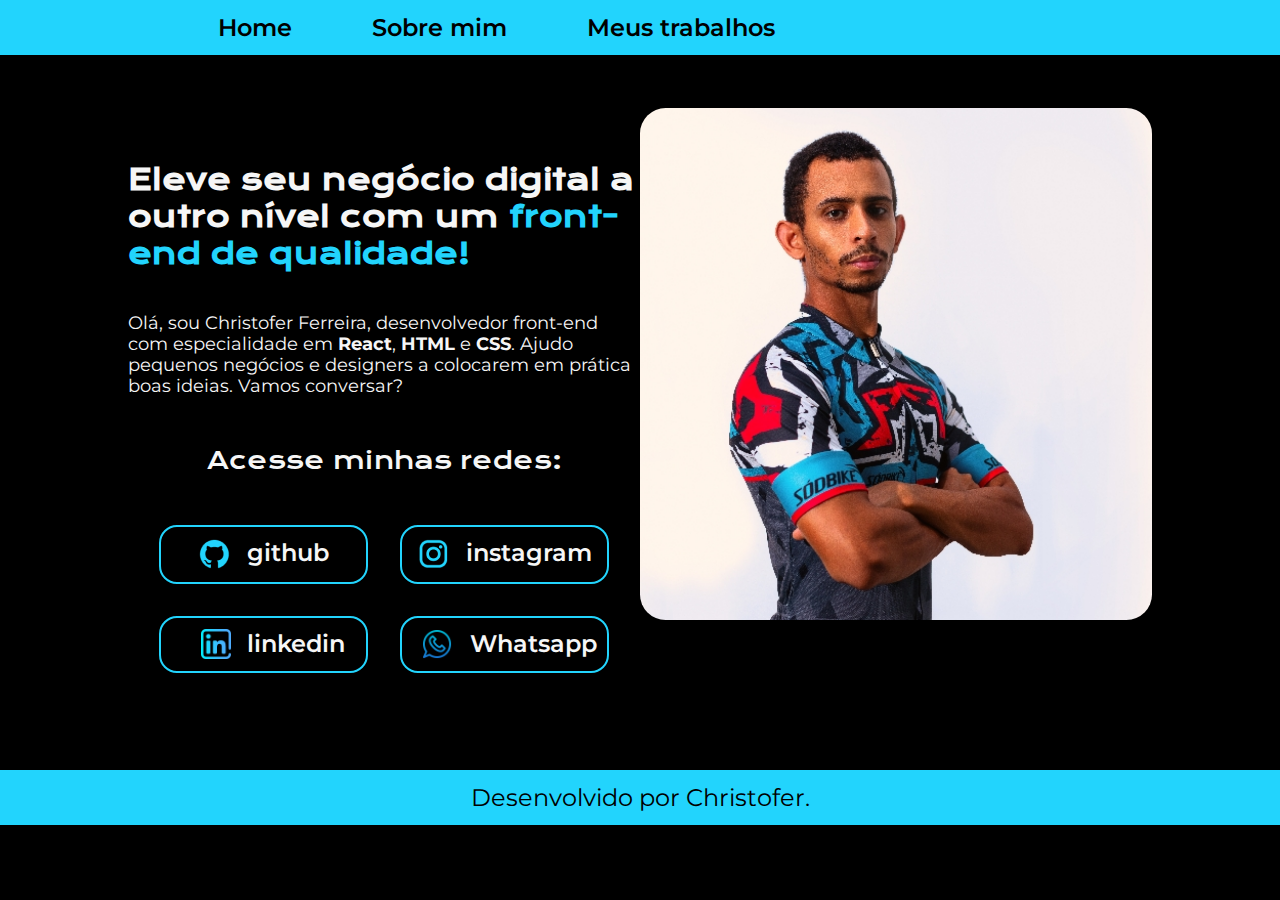
==== index.html @ e8ab901c "Add files via upload" ====
<!DOCTYPE html>
<html lang="pt-br">

    <head>
        <meta charset="UTF-8">
        <meta name="viewport" content="width=device-width, initial-scale=1.0">
        <title>Teste</title>
        <link rel="stylesheet" href="./style/style.css">
    </head>

    <body>
        <header class="cabecalho">
            <nav class="cabecalho_menu">
                <a class="cabecalho_menu_link" href="index.html">Home</a>
                <a class="cabecalho_menu_link" href="about.html">Sobre mim</a>
                <a class="cabecalho_menu_link" href="Meus trabalhos.html">Meus trabalhos</a>
            </nav>
        </header>
        <main class="apresentacao">
            <section class ="apresentacao_conteudo">
               
               
                    <h1 class="apresentacao_conteudo_titulo">Eleve seu negócio digital a outro nível com um <strong class="titulo-destaque">front-end de qualidade!</strong></h1>

                <p class="apresentacao_conteudo_texto">Olá, sou Christofer Ferreira, desenvolvedor front-end com especialidade em <strong class="ferramentas1">React</strong>, <strong class="ferramentas2">HTML</strong> e <strong class="ferramentas3">CSS</strong>. Ajudo pequenos negócios e designers a colocarem em prática boas ideias. Vamos conversar?</p>
            
                <div class="acesse_minhas_redes">
                    <!-- <img src="./Assets/Meus assets/gif/seta unica branca.webp" class="seta-gif1"> -->
                    <h2 class= "apresentacao_links_subtitulo"> Acesse minhas redes:</h2>
                   <!-- <img src="./Assets/Meus assets/gif/seta unica branca.webp" class="seta-gif2"> -->
                </div>
                    
                <div class= "apresentacao_links1">

                    <a class= "apresentacao_links_link" href="http://github.com/killbrunk">
                        <img src="./Assets/assets/github.png">
                        github

                    <a class= "apresentacao_links_link" href="http://instagram.com/killbrunk">
                        <img src="./Assets/assets/instagram.png">
                        instagram
                
                    <a class= "apresentacao_links_link" href="https://www.linkedin.com/in/killbrunk">
                            <img src="./Assets/Meus assets/linkedin.png" class="linkedin-icon">
                            linkedin

                    <a class= "apresentacao_links_link" href="https://api.whatsapp.com/send/?phone=%2B5527996623659&text&type=phone_number&app_absent=0">
                            <img src="./Assets/Meus assets/telefone.png" class="whats-icon">
                            Whatsapp 
                    </a>
                </div>              
            </section>                    
                
            <img src="./Assets/Meus assets/Minha foto.jpeg" alt="Foto de perfil do Christofer" class="foto">

        </main>
        <footer class="rodape"> 
            <p>Desenvolvido por Christofer.</p>
        </footer>
    </body>
</html>
---- style/style.css ----
@import url('https://fonts.googleapis.com/css2?family=Krona+One&family=Montserrat:wght@400;600&display=swap');

:root{
    --cor-primaria: #000000;
    --cor-secundaria: #f6f6f6;
    --cor-terciaria: #22d4fd;
    --cor-hover: #272727;
    --cor-hover-programas:var(--cor-terciaria);

    --fonte-primaria: 'Krona One', sans-serif;
    --fonte-secundaria: 'montserrat',sans-serif;
}

*{
    margin: 0;
    padding: 0;
}

body{
    
    box-sizing: border-box;
    background-color: var(--cor-primaria);
    color:var(--cor-secundaria);
}

.cabecalho{

    padding: 1% 0% 1% 17%;
    display: flex;
    gap: 20px;
    background-color: var(--cor-terciaria);   
}

.cabecalho_menu{

    display: flex;
    gap: 80px;
}

.cabecalho_menu_link{
   
    font-family: var(--fonte-secundaria);
    font-size: 1.5rem;
    font-weight: 600;
    color: var(--cor-primaria);
    text-decoration: none; 
}

.cabecalho_menu_link:hover{

    font-family: var(--fonte-secundaria);
    font-size: 1.5rem;
    font-weight: 600;
    color: var(--cor-primaria);
    text-decoration: none;
    color:var(--cor-secundaria);
    transition: 0.5s;
}

.apresentacao{
    padding: 4.2% 10%;
    display: flex;
    align-items:center;
    justify-content: space-between;
    padding-bottom: 3.5%;
}
.apresentacao_conteudo{
    
    display: flex;
    flex-direction: column;
    width: 50%;
    gap: 40px;
}

.apresentacao_conteudo_titulo{
    font-size: 1.8rem;
    font-family: var(--fonte-primaria);
}

.titulo-destaque{
    color: var(--cor-terciaria);
}

.apresentacao_conteudo_texto{
    font-size: 1.12rem;
    font-family: var(--fonte-secundaria);
}

.seta-gif1{

    height: 50px;   
}

.seta-gif2{

    height: 50px;
    transform: rotate(180deg);
}

.acesse_minhas_redes{
    display: flex;
    justify-content: center;
}

.apresentacao_links_subtitulo{
    padding: 9px;
    font-family: var(--fonte-primaria);
    font-weight: 400;
    font-size: 1.5rem;
}

.apresentacao_links1{
    display: flex;
    flex-wrap: wrap;
    justify-content: center;
    align-items: center;
    gap: 32px;
    transition: 2s;
}



.apresentacao_links_link{
    display: flex;
    justify-content: center;
    gap: 16px;
    width: 40%;
    text-align: center;
    border-radius: 18px;
    font-size: 1.5rem;
    font-weight: 600;
    padding: 11.5px 0;
    text-decoration: none;
    color: var(--cor-secundaria);
    font-family: var(--fonte-secundaria);
    border: solid 2px;
    border-color: var(--cor-terciaria);
}

.ferramentas1:hover{
    color: var(--cor-hover-programas);
    font-size: 1.37rem;
    transition: 0.5s;
    -webkit-transition: 0.5s;
}

.ferramentas2:hover{
    color: var(--cor-hover-programas);
    font-size: 1.37rem;
    transition: 0.5s;
}

.ferramentas3:hover{
    color: var(--cor-hover-programas);
    font-size: 1.37rem;
    transition: 0.5s;
}
.apresentacao_links_link:hover{
    background-color: var(--cor-hover);
    transition: 0.5s;
    
}

.foto{
    margin-bottom: 105px;
    border-radius: 5%;
    width: 50%;
    
}

.whats-icon{

    height: 30px;
    padding-right: 2px;
    padding-left: 10px;
}

.linkedin-icon{

    height: 30px;
    padding-left: 18px;   
}

.rodape{
    padding: 1%;
    color: var(--cor-primaria);
    background-color: var(--cor-terciaria);
    text-align: center;
    font-family: var(--fonte-secundaria);
    font-size: 1.5rem;
    font-weight: 400;
}
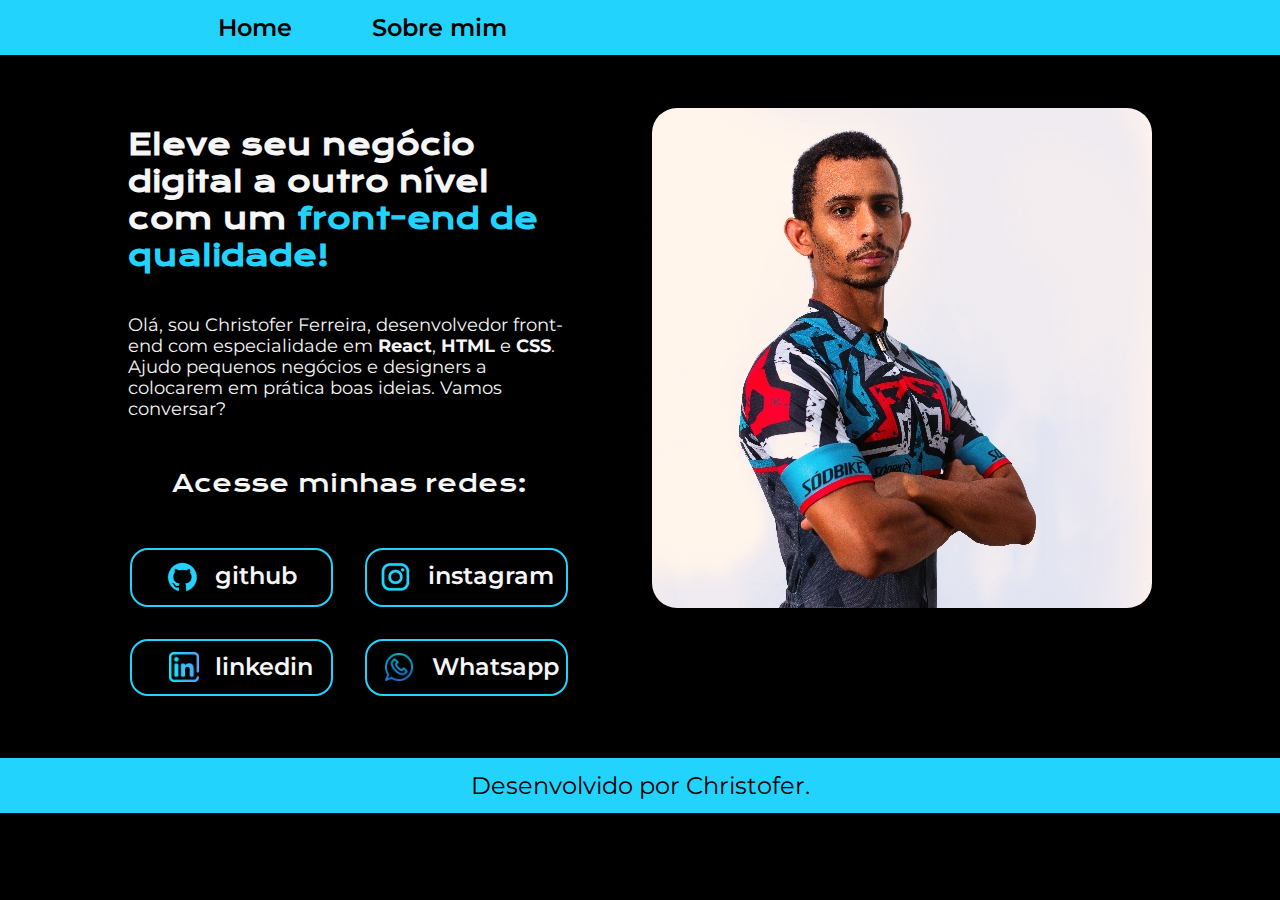
==== commit ac05d00c: "Merge pull request #1 from Killbrunk/Killbrunk-patch-1" ====
--- a/index.html
+++ b/index.html
@@ -1,23 +1,24 @@
 <!DOCTYPE html>
 <html lang="pt-br">
 
-    <head>
-        <meta charset="UTF-8">
-        <meta name="viewport" content="width=device-width, initial-scale=1.0">
-        <title>Teste</title>
-        <link rel="stylesheet" href="./style/style.css">
-    </head>
+<head>
+    <meta charset="UTF-8">
+    <meta http-equiv="X-UA-Compatible" content="IE=edge">
+    <meta name="viewport" content="width=device-width, initial-scale=1.0">
+    <title>Teste</title>
+    <link rel="stylesheet" href="./style/style.css">
+</head>
 
-    <body>
-        <header class="cabecalho">
+<body>
+    <header class="cabecalho">
             <nav class="cabecalho_menu">
                 <a class="cabecalho_menu_link" href="index.html">Home</a>
                 <a class="cabecalho_menu_link" href="about.html">Sobre mim</a>
-                <a class="cabecalho_menu_link" href="Meus trabalhos.html">Meus trabalhos</a>
+                <!-- <a class="cabecalho_menu_link" href="Meus trabalhos.html">Meus trabalhos</a> -->
             </nav>
-        </header>
-        <main class="apresentacao">
-            <section class ="apresentacao_conteudo">
+    </header>
+    <main class="apresentacao">
+        <section class ="apresentacao_conteudo">
                
                
                     <h1 class="apresentacao_conteudo_titulo">Eleve seu negócio digital a outro nível com um <strong class="titulo-destaque">front-end de qualidade!</strong></h1>
@@ -49,13 +50,13 @@
                             Whatsapp 
                     </a>
                 </div>              
-            </section>                    
+        </section>                    
                 
-            <img src="./Assets/Meus assets/Minha foto.jpeg" alt="Foto de perfil do Christofer" class="foto">
+        <img class="foto" src="./Assets/Meus assets/Minha foto.jpeg" alt="Foto de perfil do Christofer" >
 
-        </main>
-        <footer class="rodape"> 
-            <p>Desenvolvido por Christofer.</p>
-        </footer>
-    </body>
+    </main>
+    <footer class="rodape"> 
+        <p>Desenvolvido por Christofer.</p>
+    </footer>
+</body>
 </html>
--- a/style/style.css
+++ b/style/style.css
@@ -23,6 +23,27 @@
     color:var(--cor-secundaria);
 }
 
+::-webkit-scrollbar {
+
+    width: 0.7rem;
+}
+
+::-webkit-scrollbar-track{
+
+    background-color: black;
+}
+
+::-webkit-scrollbar-thumb{
+
+    background-color:#272727;
+    border-radius: 90px;
+}
+
+::-webkit-scrollbar-thumb:hover{
+    background-color:#2d4347;
+
+}
+
 .cabecalho{
 
     padding: 1% 0% 1% 17%;
@@ -63,6 +84,7 @@
     align-items:center;
     justify-content: space-between;
     padding-bottom: 3.5%;
+    gap: 82px;
 }
 .apresentacao_conteudo{
     
@@ -124,7 +146,7 @@
     display: flex;
     justify-content: center;
     gap: 16px;
-    width: 40%;
+    width: 45%;
     text-align: center;
     border-radius: 18px;
     font-size: 1.5rem;
@@ -189,4 +211,38 @@
     font-family: var(--fonte-secundaria);
     font-size: 1.5rem;
     font-weight: 400;
+}
+
+@media (max-width: 1247px) {
+
+    .cabecalho {
+        padding: 1%;
+        justify-content: center;
+
+    }
+
+    .apresentacao {
+        flex-direction: column-reverse;
+        padding: 5%;
+
+    }
+
+    .apresentacao_conteudo_titulo{
+        
+    
+    }
+
+    .apresentacao_conteudo {
+
+        width: auto;
+    }
+
+    .apresentacao_links_link{
+       
+        width: 200px;
+    }
+    .foto {
+        margin-bottom: 0%;
+
+    }
 }